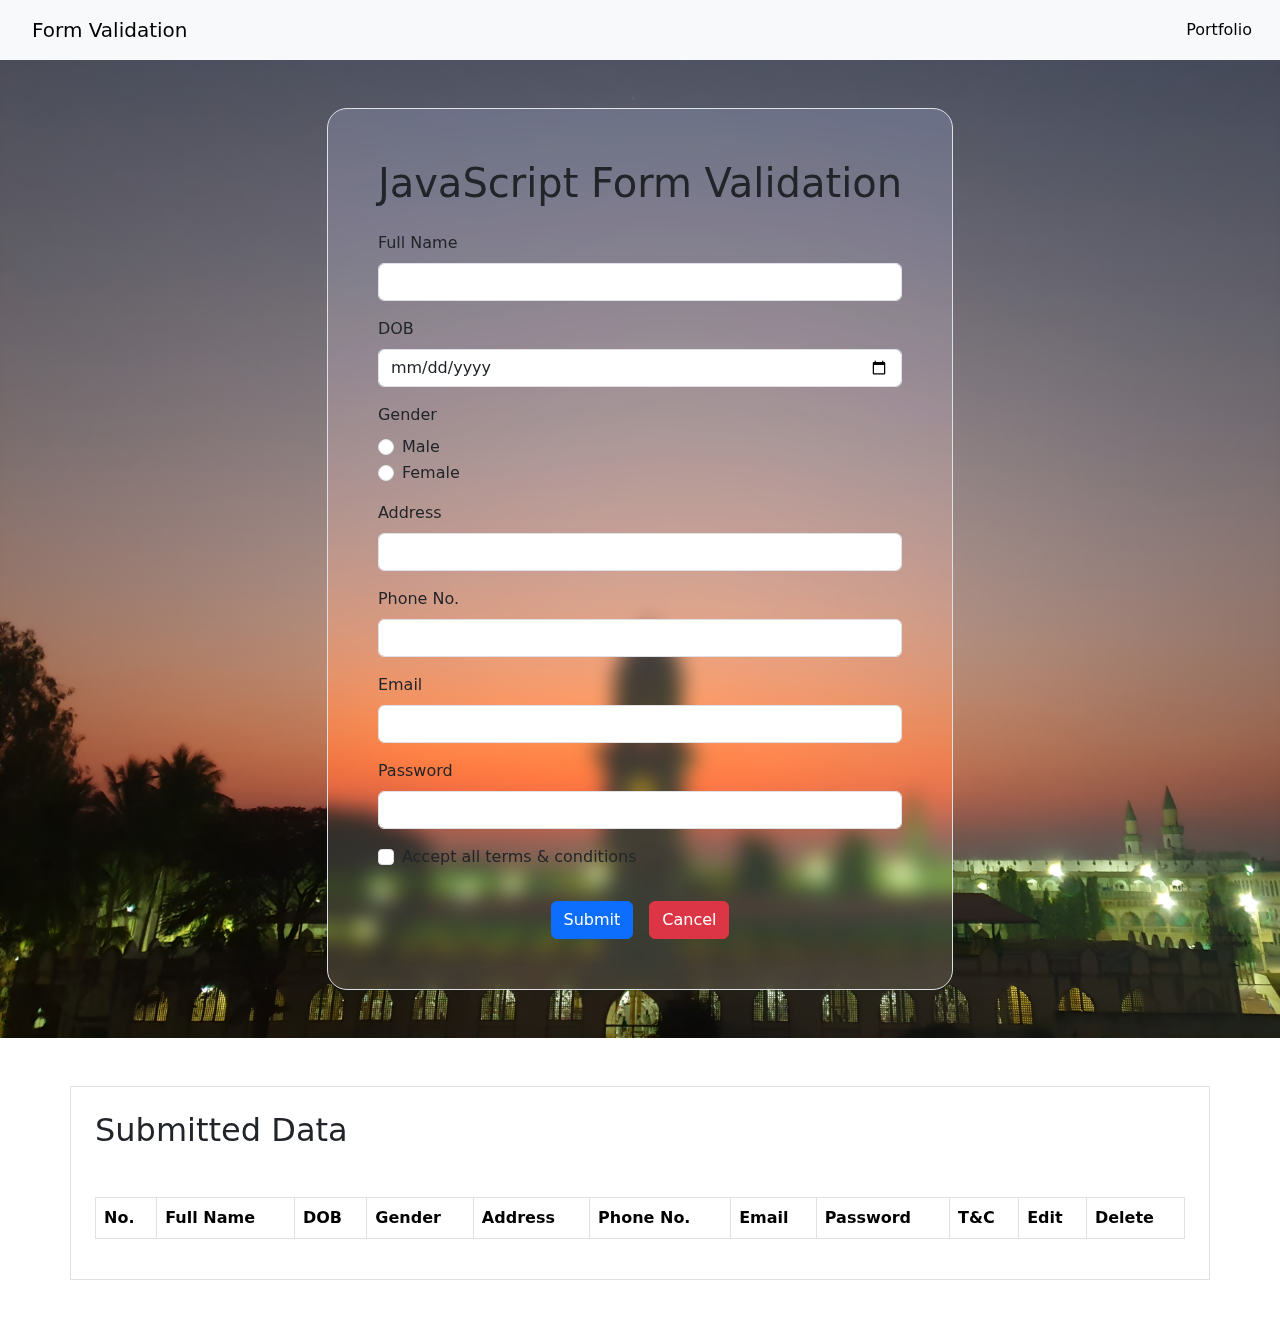
==== index.html @ 8a4c974b "Add responsive web design, update password validation, and create new navbar" ====
<!DOCTYPE html>
<html lang="en">
  <head>
    <meta charset="UTF-8" />
    <meta name="viewport" content="width=device-width, initial-scale=1.0" />

    <link rel="stylesheet" href="style.css" />

    <!-- Bootstrap CSS -->
    <link
      href="https://cdn.jsdelivr.net/npm/bootstrap@5.3.3/dist/css/bootstrap.min.css"
      rel="stylesheet"
    />

    <title>Form Validation in JavaScript</title>
  </head>
  <body>
    <div class="nav-container">
      <nav class="navbar navbar-expand-lg bg-body-tertiary">
        <div class="container-fluid">
          <a class="navbar-brand" href="#">Form Validation</a>
          <button
            class="navbar-toggler"
            type="button"
            data-bs-toggle="collapse"
            data-bs-target="#navbarSupportedContent"
            aria-controls="navbarSupportedContent"
            aria-expanded="false"
            aria-label="Toggle navigation"
          >
            <span class="navbar-toggler-icon"></span>
          </button>
        </div>

        <div class="collapse navbar-collapse" id="navbarSupportedContent">
          <ul class="navbar-nav me-auto mb-2 mb-lg-0">
            <li class="nav-item">
              <a class="nav-link active" aria-current="page" href="#">Portfolio</a>
            </li>
          </ul>
        </div>
      </nav>
    </div>

    <div class="main-container d-flex pt-5 pb-5">
      <div class="form-container mx-auto border">
        <form id="myForm">
          <div class="mb-3 text-center">
            <h1>JavaScript Form Validation</h1>
          </div>

          <div class="mt-4 mb-3">
            <label for="fullName" class="form-label">Full Name</label>
            <input
              type="text"
              class="form-control"
              id="fullName"
              name="fullName"
            />
            <small id="fullNameError" class="text-danger"></small>
          </div>

          <div class="mb-3">
            <label for="dob" class="form-label">DOB</label>
            <input type="date" class="form-control" id="dob" name="dob" />
            <small id="dobError" class="text-danger"></small>
          </div>

          <div class="mb-3">
            <label class="form-label">Gender</label>
            <div class="form-check">
              <input
                class="form-check-input"
                type="radio"
                name="gender"
                id="genderM"
                value="Male"
              />
              <label class="form-check-label" for="genderM">Male</label>
            </div>
            <div class="form-check">
              <input
                class="form-check-input"
                type="radio"
                name="gender"
                id="genderF"
                value="Female"
              />
              <label class="form-check-label" for="genderF">Female</label>
            </div>
            <small id="genderError" class="text-danger"></small>
          </div>

          <div class="mb-3">
            <label for="address" class="form-label">Address</label>
            <input
              type="text"
              class="form-control"
              id="address"
              maxlength="70"
            />
            <small id="addressError" class="text-danger"></small>
          </div>

          <div class="mb-3">
            <label for="phoneNumber" class="form-label">Phone No.</label>
            <input type="number" class="form-control" id="phoneNumber" />
            <small id="phoneNumberError" class="text-danger"></small>
          </div>

          <div class="mb-3">
            <label for="emailId" class="form-label">Email</label>
            <input
              type="email"
              class="form-control"
              id="emailId"
              name="email"
            />
            <small id="emailError" class="text-danger"></small>
          </div>

          <div class="mb-3">
            <label for="password" class="form-label">Password</label>
            <input
              type="password"
              class="form-control"
              id="password"
              name="password"
            />
            <small id="passwordError" class="text-danger"></small>
          </div>

          <div class="mb-3 form-check">
            <input type="checkbox" class="form-check-input" id="acceptTC" />
            <label class="form-check-label" for="acceptTC"
              >Accept all terms & conditions</label
            >
            <small id="acceptTCError" class="text-danger"></small>
          </div>

          <div class="d-flex justify-content-center pt-3 gap-3">
            <button type="submit" class="btn btn-primary">Submit</button>
            <button type="reset" class="btn btn-danger" onclick="resetForm()">
              Cancel
            </button>
            <input type="hidden" id="editIndex" />
          </div>
        </form>
      </div>
    </div>

    <div class="d-flex mt-5 mb-5">
      <div class="container p-4 border">
        <div class="mb-3">
          <h2>Submitted Data</h2>
        </div>
        <table class="table table-bordered mt-5" id="dataTable">
          <thead>
            <tr>
              <th>No.</th>
              <th>Full Name</th>
              <th>DOB</th>
              <th>Gender</th>
              <th>Address</th>
              <th>Phone No.</th>
              <th>Email</th>
              <th>Password</th>
              <th>T&C</th>
              <th>Edit</th>
              <th>Delete</th>
            </tr>
          </thead>
          <tbody></tbody>
        </table>
      </div>
    </div>

    <script src="index.js"></script>

    <script src="https://cdn.jsdelivr.net/npm/bootstrap@5.3.3/dist/js/bootstrap.bundle.min.js" integrity="sha384-YvpcrYf0tY3lHB60NNkmXc5s9fDVZLESaAA55NDzOxhy9GkcIdslK1eN7N6jIeHz" crossorigin="anonymous"></script>
  </body>
</html>
---- style.css ----
.nav-container {
    justify-content: space-between !important;
}

.navbar {
    padding: 10px 20px 10px 20px !important;
}

.nav-link.active {
    padding: 8px 14px 8px 14px;
}

.main-container {
    background: url(/image/background-image.jpg) no-repeat bottom/cover;
}

.form-container {
    border-radius: 20px !important;
    background: rgba(255, 255, 255, 0.150);
    backdrop-filter: saturate(180%) blur(10px);
    padding: 50px;
}

.container {
    overflow: scroll;
}

@media screen and (max-width: 600px) and (min-width: 480px){
    .form-container {
        padding: 30px !important;
    }

    h1 {
        font-size: 25px !important;
    }

    h2 {
        font-size: 20px !important;
    }

    th {
        font-size: 12px;
    }

    .container {
        width: 400px !important;
    }
}

@media screen and (max-width: 480px) and (min-width: 280px){
    .form-container {
        padding: 20px !important;
    }

    h1 {
        font-size: 20px !important;
    }

    small {
        font-size: 10px !important;
    }

    h2 {
        font-size: 20px !important;
    }

    th {
        font-size: 12px;
    }

    .container {
        width: 220px !important;
    }
}
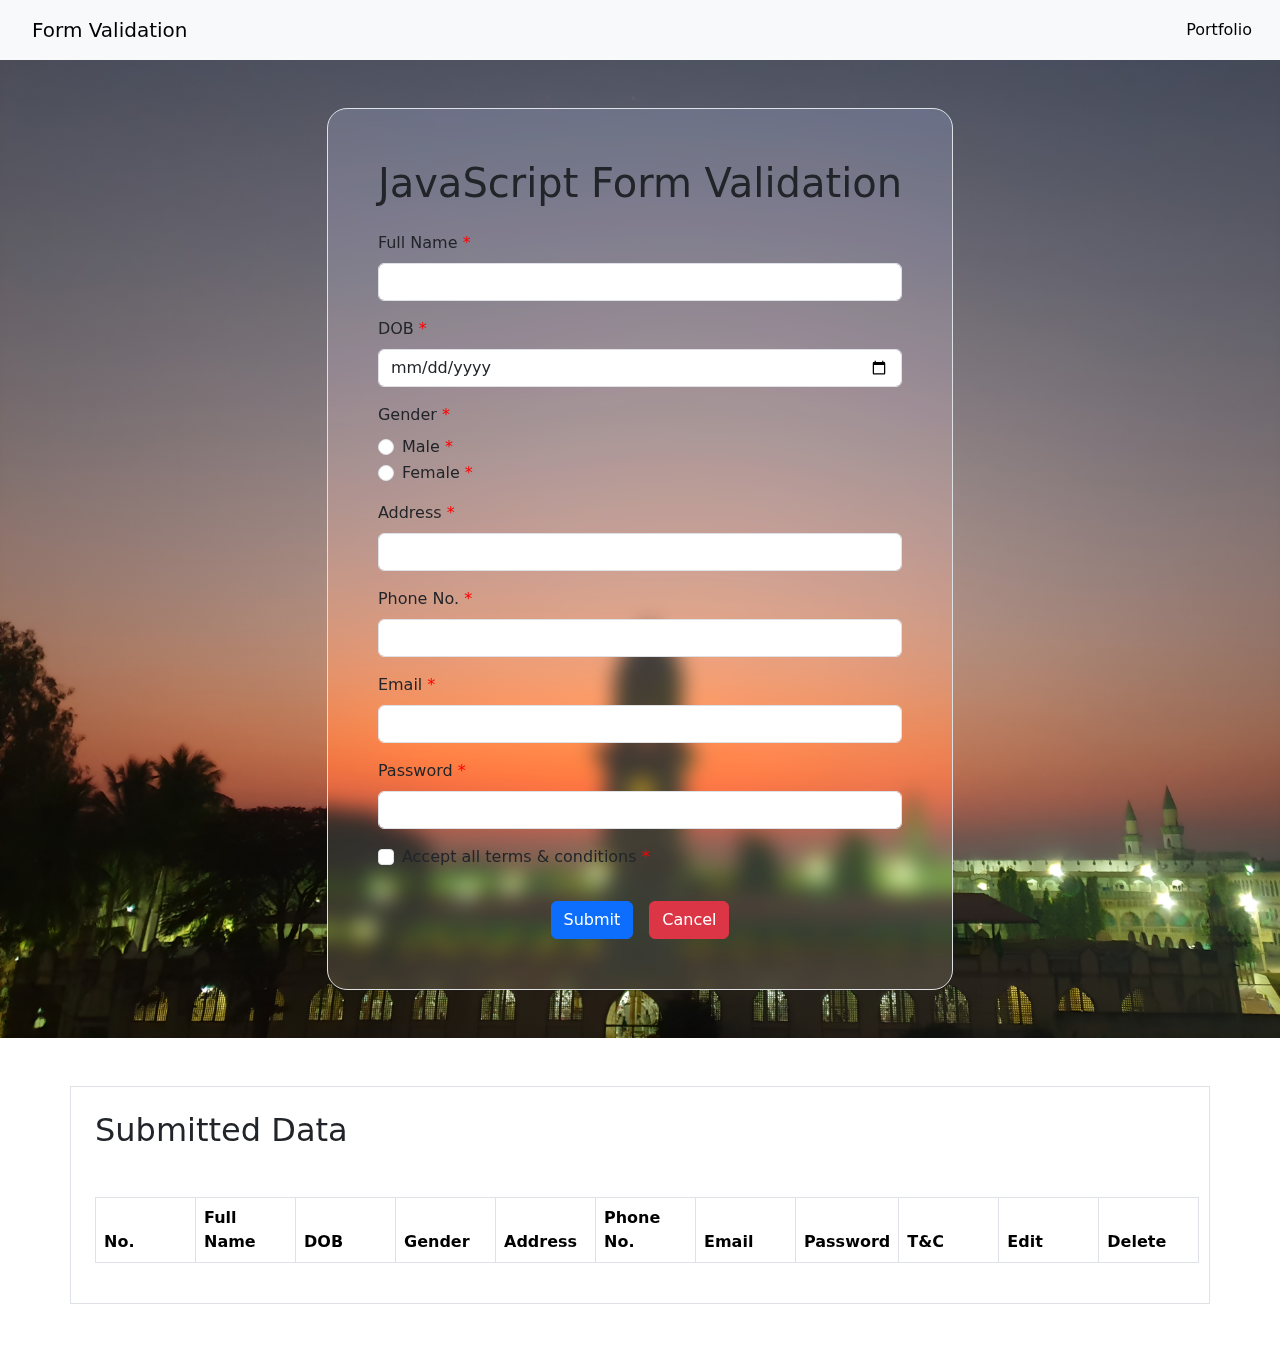
==== commit 9ac3088f: "added required field start, added portfolio link and focus mode on the filed if field shows error us" ====
--- a/index.html
+++ b/index.html
@@ -35,7 +35,7 @@
         <div class="collapse navbar-collapse" id="navbarSupportedContent">
           <ul class="navbar-nav me-auto mb-2 mb-lg-0">
             <li class="nav-item">
-              <a class="nav-link active" aria-current="page" href="#">Portfolio</a>
+              <a class="nav-link active" aria-current="page" href="https://maaz-ansari-portfolio.netlify.app/" target="_blank">Portfolio</a>
             </li>
           </ul>
         </div>
--- a/style.css
+++ b/style.css
@@ -11,7 +11,7 @@
 }
 
 .main-container {
-    background: url(/image/background-image.jpg) no-repeat bottom/cover;
+    background: url('/image/background-image.jpg') no-repeat bottom/cover;
 }
 
 .form-container {
@@ -21,9 +21,25 @@
     padding: 50px;
 }
 
+.form-label::after,
+.form-check-label::after {
+    content: ' *';
+    color: red;
+}
+
+.table th, .table td {
+    min-width: 100px; 
+}
+
 .container {
-    overflow: scroll;
+    overflow-x: auto;
 }
+
+.table {
+    width: 100%;
+    table-layout: auto;
+}
+
 
 @media screen and (max-width: 600px) and (min-width: 480px){
     .form-container {
@@ -69,6 +85,6 @@
     }
 
     .container {
-        width: 220px !important;
+        width: 250px !important;
     }
 }
